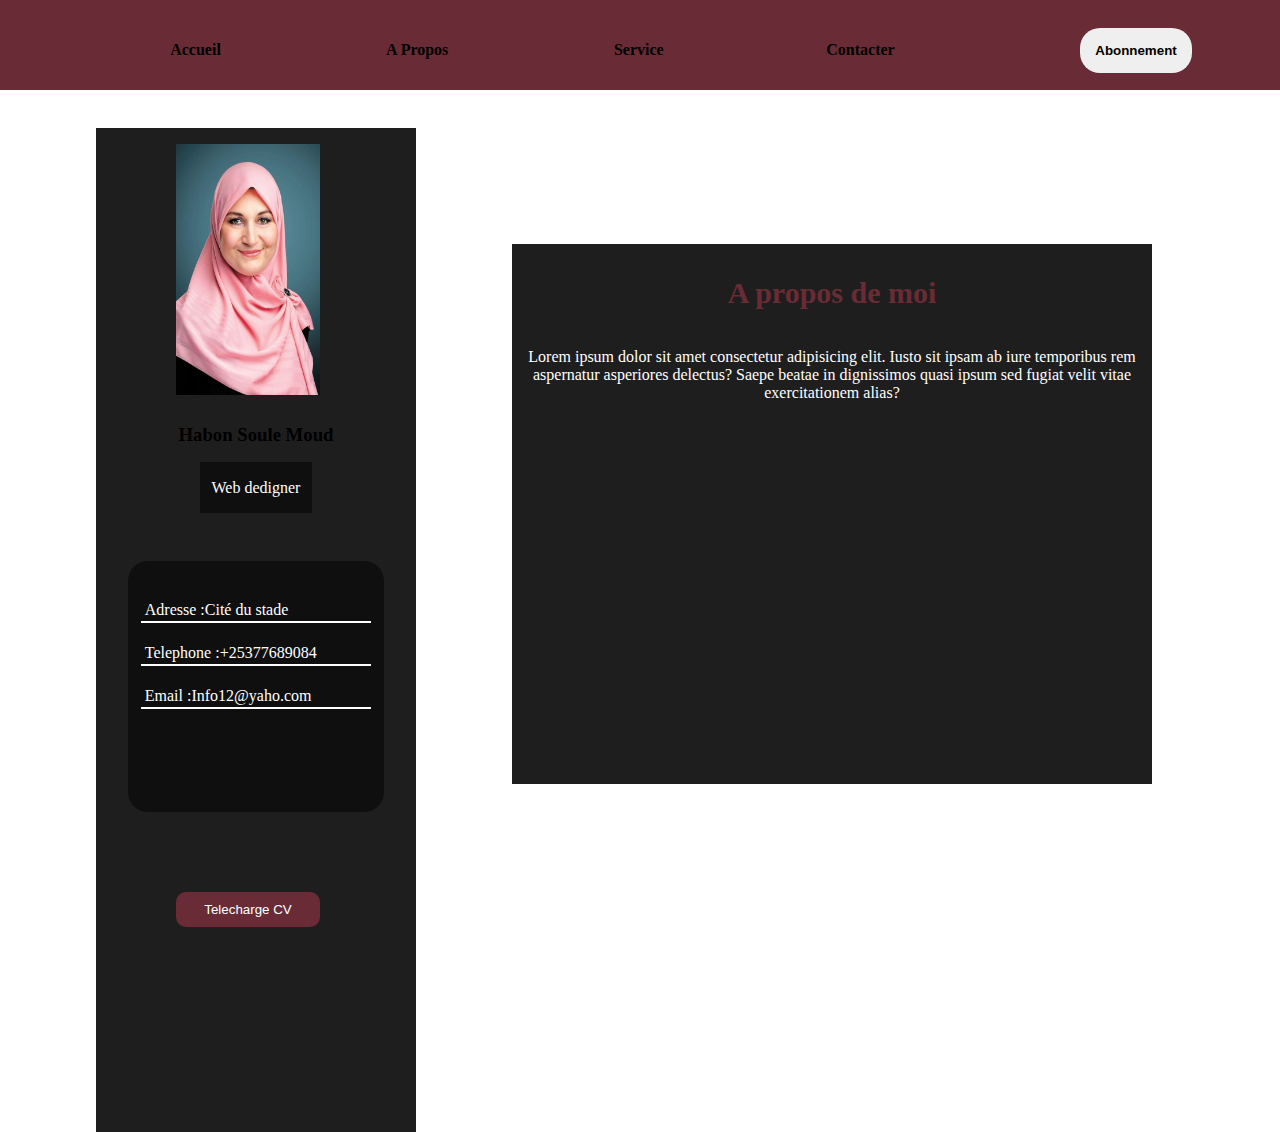
==== Propos.html @ 765c6841 "enrengistrement-1" ====
<!DOCTYPE html>
<html lang="en">
<head>
    <meta charset="UTF-8">
    <meta http-equiv="X-UA-Compatible" content="IE=edge">
    <meta name="viewport" content="width=device-width, initial-scale=1.0">
    <link rel="stylesheet" href="style.css">
    <link rel="stylesheet" href="fontawesome-free-6.3.0-web/css/all.css">
    <title>Document</title>
</head>
<body>
    <!--partie en tete-->
    <header>
        <nav class="contein-1">
            <ul>
                <li><a href="accueil.html">Accueil</a></li>
                <li><a href="Propos.html">A Propos</a></li>
                <li><a href="service.html">Service</a></li>
                <li><a href="contact.html">Contacter</a></li>
            </ul>
            <button>Abonnement</button>
        </nav>
    </header>
    <!--partie principal-->
    <main>
        <section class="section-2">
            <div class="part-3">
                <img src="fafo.jpg" width="100px">
                <h3>Habon Soule Moud</h3>
                <div class="child-1">
                    Web dedigner
                </div>
                <div class="child-2">
                    <i class="fa-brands fa-facebook"></i>
                    <i class="fa-brands fa-youtube"></i>
                    <i class="fa-brands fa-twitter"></i>
                    <i class="fa-brands fa-instagram"></i>
                </div>
                <div class="child-3">
                    <div class="enf-2"><i class="fa-sharp fa-solid fa-location-dot"></i>Adresse :Cité du stade</div> 
                    <div class="enf-2"><i class="fa-sharp fa-solid fa-phone"></i>Telephone :+25377689084</div> 
                    <div class="enf-2"><i class="fa-sharp fa-solid fa-envelope"></i>Email :Info12@yaho.com</div> 
                </div>
                <button>Telecharge CV</button>
            </div>
            <div class="part-4">
                <h3>A propos de moi</h3>
                <p>Lorem ipsum dolor sit amet consectetur adipisicing elit. 
                    Iusto sit ipsam ab iure temporibus rem aspernatur asperiores delectus? 
                    Saepe beatae in dignissimos quasi ipsum sed fugiat velit vitae exercitationem alias?</p>
            </div>
        </section>
    </main>
    <!--partie en queue-->
    <footer>

    </footer>
</body>
</html>
---- style.css ----
*{
    margin: 0;
    padding: 0;
    box-sizing: border-box;
    text-decoration: none;
    list-style-type: none;
    border: none;
    transition-property: all;
    transition-duration: 4s;
}
:root{
    --couleurprin : rgb(105, 44, 54);
}
header{
    height: 10vh;
    width: 100%;
    padding-left: 10%;
    padding-top: 10px;
    color: black;
    display: flex;
    align-items: center;
    justify-content: space-between;
    background-color: var(--couleurprin);
    position: fixed;
}
nav{
    width: 70rem;
    display: flex;
    justify-content: space-between;
}
nav ul{
    width: 50rem;
    display: flex;
    justify-content: space-between;
}
nav ul li a{
    width: 15vh;
    height: 5vh;
    display: flex;
    align-items: center;
    justify-content: center;
    font-size: 1 em;
    text-align: center;
    font-weight: bold;
    color: black;
}
nav ul li a:hover{
    border: 2px solid var(--couleurprin);
    border-radius: 20px;
    background-color: black;
    color: white;
}
nav button{
    width: 10%;
    height: 5vh;
    font-weight: bold;
    margin-right: 5%;
    border-radius: 20px;
}
nav button:hover{
    width: 15%;
    background-color: transparent;
    border: 2px solid white;
}
.section-1{
    display: flex;
    align-items: center;
    justify-content: space-between;
    padding-top: 25vh;
    margin-left: 10vh;
}
.part-1{
    margin-left: 15%;
}
.part-1 p{
    font-size: 20px;
}
span{
    font-size: 25px;
    font-weight: bold;
    color: var(--couleurprin);
}
.part-2{
    margin-right: -1px;
}
.item-1{
    margin-top: 15px;
    font-size: 25px;
    color: var(--couleurprin);
}
.section-2{
    padding-top: 10%;
    display: flex;
    align-items: center;
    justify-content: space-between;
    height: 100vh;
}
.part-3{
    width: 25%;
    height: 130%;
    margin: auto;
    background-color: rgb(31, 30, 30);
}
.part-3 img{
    margin-left: 25%;
    margin-top: 5%;
    height: 25%;
    width: 45%;
}
.part-3 h3{
    text-align: center;
    margin-top: 8%;
}
.part-3 .child-1{
    width: 35%;
    height: 5%;
    text-align: center;
    background-color: rgba(0,0,0,0.5);
    margin: auto;
    display: flex;
    align-items: center;
    justify-content: center;
    color: white;
    margin-top: 5%;
}
.part-3 .child-2{
    display: flex;
    align-items: center;
    justify-content: center;
    margin-top: 5%;
    margin-bottom: 10%;
}
.part-3 .child-3{
   width: 80%;
   height: 25%;
   padding-top: 20px;
   margin: auto;
   background-color: rgba(0,0,0,0.5);
   color: white;
   border-radius: 20px;
}
.part-3 .child-3 .enf-2{
    border-bottom: 2px solid white;
    margin: 5%;
}
.part-3  button{
    width: 45%;
    height: 35px;
    margin-top: 25%;
    margin-left: 25%;
    border-radius: 10px;
    background-color: var(--couleurprin);
    color: white;
}
.part-3  button:hover{
    width: 50%;
    background-color: transparent;
    border: 2px solid var(--couleurprin);
}
.part-4{
    width: 50%;
    height: 70%;
    margin-right: 10%;
    background-color: rgb(31, 30, 30);
}
.part-4 h3{
    font-size: 30px;
    color: var(--couleurprin);
    text-align: center;
    margin-top: 5%;
    margin-bottom: 6%;
}
.part-4 p{
    text-align: center;
    color: white;
}
.section-3{
    padding-top: 10%;
}
h2{
    color: var(--couleurprin);
    text-align: center;
    font-size: 35px;
}
.part-6{
    display: flex;
    align-items: center;
    justify-content: center;
    margin-top: 5%;
}
.enf-3{
    height: 365px;
    width: 335px;
    padding: 20px 35px;
    background-color: rgba(63, 63, 61, 0.3);
    margin: 15px;
    position: relative;
    text-align: center;
    border: 2px solid rgba(63, 63, 61, 0.3);
    border-radius: 10px;
    overflow: hidden;
}
.enf-3 h5{
    font-size: 20px;
    display: block;
    text-align: center;
    margin: 25px 0px;
}
.enf-3 p{
    margin-bottom: 50px;
}
.enf-3 i{
    font-size: 40px;
    display: block;
    text-align: center;
    margin: 25px 0px;
    color: var(--couleurprin);
}
.enf-3 button{
    width: 35%;
    height: 10%;
    border-radius: 20px;
    border: 2px solid var(--couleurprin);
}
.enf-3 button:hover{
    width: 40%;
    background-color: var(--couleurprin);

}
.main-1{
    height: 150vh;
    background-image: linear-gradient(rgba(0,0,0,0.3),rgba(0,0,0,0.5)),url("lo.jpeg");
    background-size: cover;
    background-position: center;
}
.contact{
    text-align: center;
    color: white;
}
.contact h2{
    padding-top: 10%;
    font-size: 45px;
    color: white;
}
.contact p{
    font-size: 15px;
    padding-top: 25px;
}
.conta{
    display: flex;
    justify-content: space-between;
    align-items: center;
    padding-top: 5%;
}
.item-8{
    height: 68vh;
    width: 40%;
    margin: auto;
    background-color: rgba(14, 10, 10, 0.5);
    border-radius: 20px;
}
.item-8 table{
    margin-left: 5%;
}
.item-8 h4{
    margin-top: 25px;
    margin-bottom: 8%;
    font-size: 35px;
    color: var(--couleurprin);
    font-weight: bold;
    text-align: center;
}
.item-8 td{
    letter-spacing: 1px;
}
input.nom{
    width: 65%;
    height: 35px;
    margin-bottom: 8px;
    border: none;
    outline: none;
    background: NONE;
    border-bottom: 2px solid var(--couleurprin);
}
input.prenom{
    width: 85%;
    height: 35px;
    margin-bottom: 8px;
    border: none;
    outline: none;
    background: NONE;
    border-bottom: 2px solid var(--couleurprin);
}
input.mail{
    width: 65%;
    height: 35px;
    margin-bottom: 8px;
    border: none;
    outline: none;
    background: NONE;
    border-bottom: 2px solid var(--couleurprin);
}
input.telep{
    width: 85%;
    height: 35px;
    margin-bottom: 8px;
    border: none;
    outline: none;
    background: NONE;
    border-bottom: 2px solid var(--couleurprin);
}
textarea{
    margin-top: 8px;
    margin-left: 15%;
    border: none;
    outline: none;
    background: NONE;
    border-bottom: 2px solid var(--couleurprin);
}
#sub{
    width: 50%;
    height: 35px;
    margin-top: 40px;
    margin-left: 45px;
    border: 1px solid var(--couleurprin);
    border-radius: 20px;
    background: none;
    color: white;
    font-size: 15px;
}
#sub:hover{
    background-color: var(--couleurprin);
    border: 1px solid var(--couleurprin);
}
.part-8{
    width: 90%;
    height: 25vh;
    margin: auto;
    padding-top: 30px;
    background-color: rgba(14, 10, 10, 0.5);
    border: 1px solid rgba(14, 10, 10, 0.5);
    border-radius: 10px;
}
.part-9 img{
   padding-top: 5%;
}
.enf-1{
    font-size: 20px;
    margin-bottom: 10px;
    color: white;
}
i{
    margin-right: 4px;
    color: var(--couleurprin);
    font-size: 25px;
}
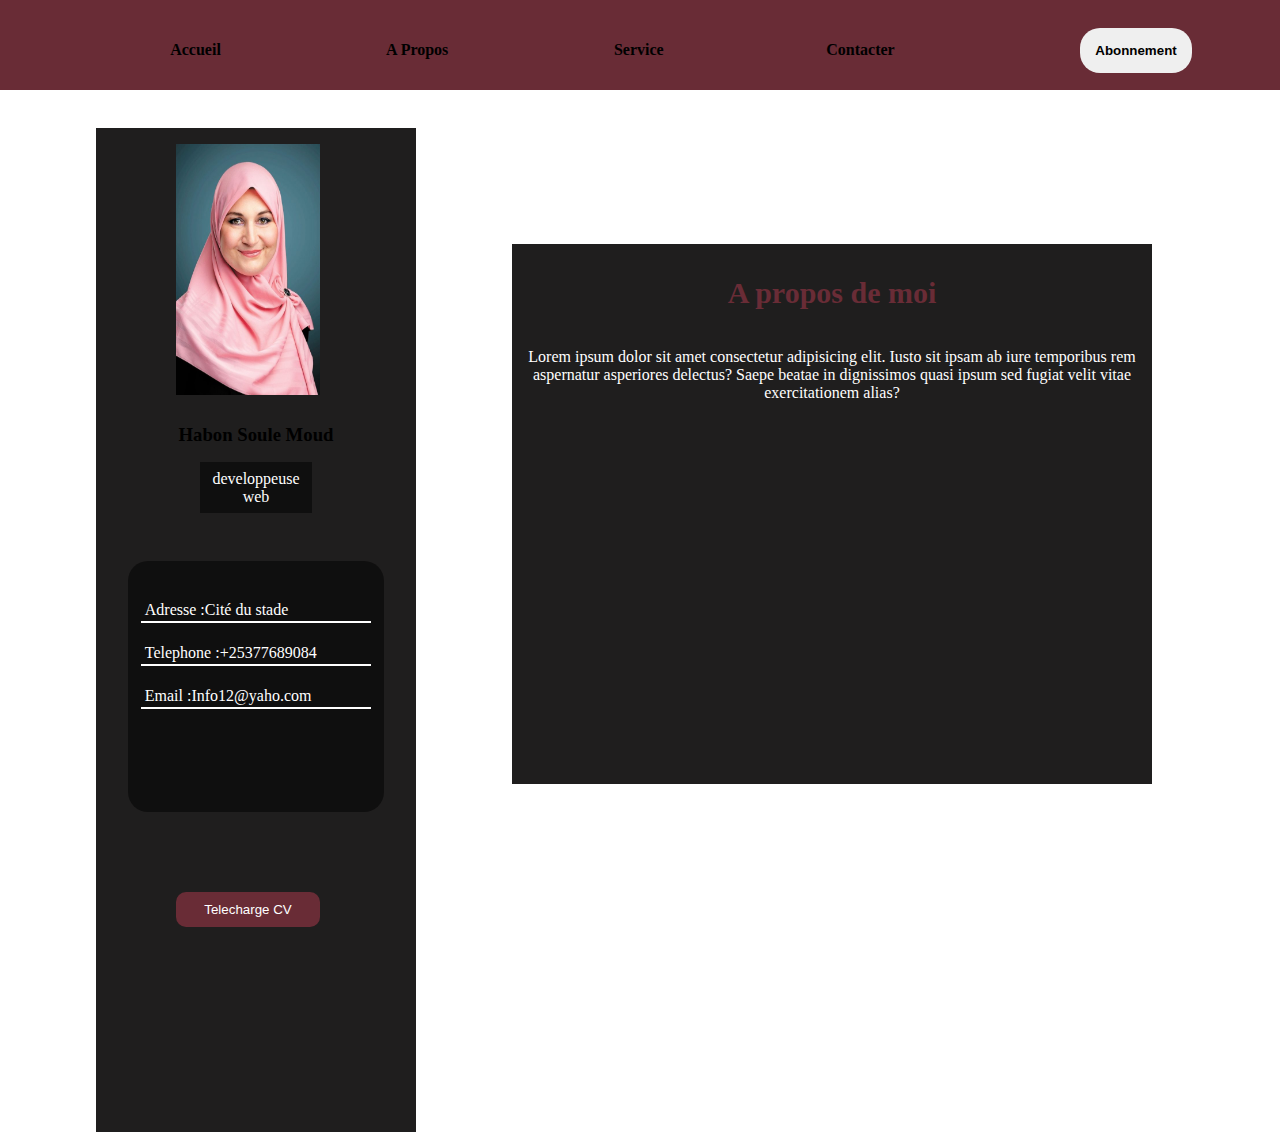
==== commit a283f95b: "deuxieme-commit" ====
--- a/Propos.html
+++ b/Propos.html
@@ -28,7 +28,7 @@
                 <img src="fafo.jpg" width="100px">
                 <h3>Habon Soule Moud</h3>
                 <div class="child-1">
-                    Web dedigner
+                    developpeuse web
                 </div>
                 <div class="child-2">
                     <i class="fa-brands fa-facebook"></i>
@@ -56,4 +56,4 @@
 
     </footer>
 </body>
-</html>+</html>
